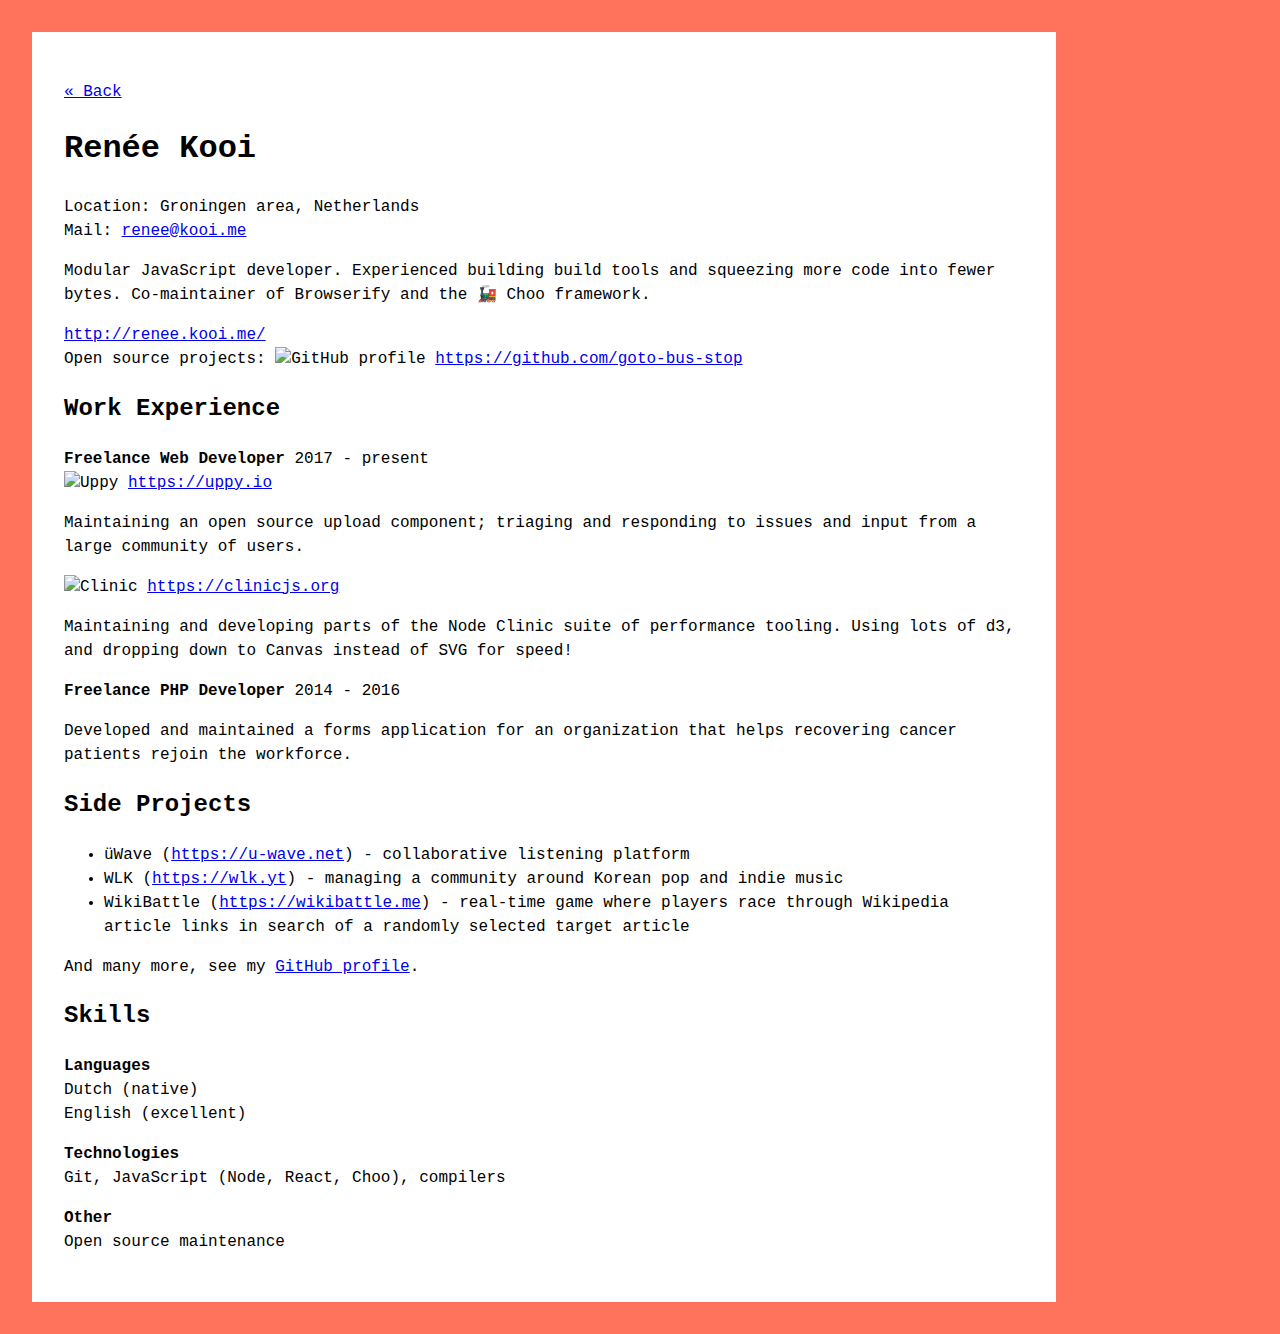
==== cv/index.html @ 8b1dacbf "Deploy goto-bus-stop/goto-bus-stop.github.io to github.com/goto-bus-stop/goto-bus-stop.github.io.git" ====
<!DOCTYPE html><html lang="en-US" dir="ltr"><head><meta charset="utf-8"><meta name="viewport" content="width=device-width, initial-scale=1.0"><script src="/9d01527485b2943f/bundle.js" defer integrity="sha512-nQFSdIWylD/cEnvXlBc1uxZVDsF7clhcb+rvymB2cYhrtKiZuYPA2Rxmu1rwzDS/lxaQJmTQwDzl/CQDT2RlQw=="></script><script>;(function(a){"use strict";var b=function(b,c,d){function e(a){return h.body?a():void setTimeout(function(){e(a)})}function f(){i.addEventListener&&i.removeEventListener("load",f),i.media=d||"all"}var g,h=a.document,i=h.createElement("link");if(c)g=c;else{var j=(h.body||h.getElementsByTagName("head")[0]).childNodes;g=j[j.length-1]}var k=h.styleSheets;i.rel="stylesheet",i.href=b,i.media="only x",e(function(){g.parentNode.insertBefore(i,c?g:g.nextSibling)});var l=function(a){for(var b=i.href,c=k.length;c--;)if(k[c].href===b)return a();setTimeout(function(){l(a)})};return i.addEventListener&&i.addEventListener("load",f),i.onloadcssdefined=l,l(f),i};"undefined"!=typeof exports?exports.loadCSS=b:a.loadCSS=b})("undefined"!=typeof global?global:this);;(function(a){if(a.loadCSS){var b=loadCSS.relpreload={};if(b.support=function(){try{return a.document.createElement("link").relList.supports("preload")}catch(b){return!1}},b.poly=function(){for(var b=a.document.getElementsByTagName("link"),c=0;c<b.length;c++){var d=b[c];"preload"===d.rel&&"style"===d.getAttribute("as")&&(a.loadCSS(d.href,d,d.getAttribute("media")),d.rel=null)}},!b.support()){b.poly();var c=a.setInterval(b.poly,300);a.addEventListener&&a.addEventListener("load",function(){b.poly(),a.clearInterval(c)}),a.attachEvent&&a.attachEvent("onload",function(){a.clearInterval(c)})}}})(this);</script><link rel="manifest" href="/manifest.json"><meta name="description" content=""><meta name="theme-color" content="#fff"><title></title><style>html{line-height:1.15;-webkit-text-size-adjust:100%;}body{margin:0;}h1{font-size:2em;margin:.67em 0;}a{background-color:transparent;}b,strong{font-weight:bolder;}img{border-style:none;}a,article,blockquote,body,code,dd,div,h1,h2,h3,h4,h5,h6,header,html,input[type=email],input[type=number],input[type=password],input[type=tel],input[type=text],input[type=url],li,main,ol,p,pre,table,td,textarea,th,tr,ul{box-sizing:border-box;}img{max-width:100%;}.code,code{font-family:Consolas,monaco,monospace;}.lh-copy{line-height:1.5;}.mw8{max-width:64rem;}.bg-white{background-color:#fff;}.bg-light-red{background-color:#ff725c;}.pa4{padding:2rem;}.ma4{margin:2rem;}</style><link rel="preload" as="style" href="/4756797eb9d18420/bundle.css" onload="this.rel='stylesheet'"></head>
      <body class="bg-light-red">
        
    <main class="code ma4 pa4 lh-copy bg-white mw8">
      <p><a href="/">« Back</a></p>
      <h1 id="ren-e-kooi">Renée Kooi</h1>
<p>Location: Groningen area, Netherlands<br>Mail: <a href="mailto:renee@kooi.me">renee@kooi.me</a>  </p>
<p>Modular JavaScript developer. Experienced building build tools and squeezing more code into fewer bytes. Co-maintainer of Browserify and the 🚂 Choo framework.</p>
<p><a href="http://renee.kooi.me/">http://renee.kooi.me/</a><br>Open source projects: <img src="/assets/github.png" alt="GitHub profile"> <a href="https://github.com/goto-bus-stop">https://github.com/goto-bus-stop</a></p>
<h2 id="work-experience">Work Experience</h2>
<p><strong>Freelance Web Developer</strong> 2017 - present<br><img src="/assets/uppy.png" alt="Uppy"> <a href="https://uppy.io">https://uppy.io</a></p>
<p>Maintaining an open source upload component; triaging and responding to issues and input from a large community of users.</p>
<p><img src="/assets/clinic.png" alt="Clinic"> <a href="https://clinicjs.org">https://clinicjs.org</a></p>
<p>Maintaining and developing parts of the Node Clinic suite of performance tooling. Using lots of d3, and dropping down to Canvas instead of SVG for speed!</p>
<p><strong>Freelance PHP Developer</strong> 2014 - 2016</p>
<p>Developed and maintained a forms application for an organization that helps recovering cancer patients rejoin the workforce.</p>
<h2 id="side-projects">Side Projects</h2>
<ul>
<li>üWave (<a href="https://u-wave.net">https://u-wave.net</a>) - collaborative listening platform</li>
<li>WLK (<a href="https://wlk.yt">https://wlk.yt</a>) - managing a community around Korean pop and indie music</li>
<li>WikiBattle (<a href="https://wikibattle.me">https://wikibattle.me</a>) - real-time game where players race through Wikipedia article links in search of a randomly selected target article</li>
</ul>
<p>And many more, see my <a href="https://github.com/goto-bus-stop">GitHub profile</a>.</p>
<h2 id="skills">Skills</h2>
<p><strong>Languages</strong><br>Dutch (native)<br>English (excellent)</p>
<p><strong>Technologies</strong><br>Git, JavaScript (Node, React, Choo), compilers</p>
<p><strong>Other</strong><br>Open source maintenance</p>

    </main>
  
      </body>
    </html>
---- 4756797eb9d18420/bundle.css ----
html{line-height:1.15;-webkit-text-size-adjust:100%}body{margin:0}h1{font-size:2em;margin:.67em 0}hr{box-sizing:content-box;height:0;overflow:visible}pre{font-family:monospace,monospace;font-size:1em}a{background-color:transparent}abbr[title]{border-bottom:none;text-decoration:underline;-webkit-text-decoration:underline dotted;text-decoration:underline dotted}b,strong{font-weight:bolder}code,kbd,samp{font-family:monospace,monospace;font-size:1em}small{font-size:80%}sub,sup{font-size:75%;line-height:0;position:relative;vertical-align:baseline}sub{bottom:-.25em}sup{top:-.5em}img{border-style:none}button,input,textarea{font-family:inherit;font-size:100%;line-height:1.15;margin:0}button,input{overflow:visible}button{text-transform:none}[type=button],[type=reset],[type=submit],button{-webkit-appearance:button}[type=button]::-moz-focus-inner,[type=reset]::-moz-focus-inner,[type=submit]::-moz-focus-inner,button::-moz-focus-inner{border-style:none;padding:0}[type=button]:-moz-focusring,[type=reset]:-moz-focusring,[type=submit]:-moz-focusring,button:-moz-focusring{outline:1px dotted ButtonText}textarea{overflow:auto}[type=checkbox],[type=radio]{box-sizing:border-box;padding:0}[type=number]::-webkit-inner-spin-button,[type=number]::-webkit-outer-spin-button{height:auto}[type=search]{-webkit-appearance:textfield;outline-offset:-2px}[type=search]::-webkit-search-decoration{-webkit-appearance:none}::-webkit-file-upload-button{-webkit-appearance:button;font:inherit}[hidden]{display:none}a,article,blockquote,body,code,dd,div,h1,h2,h3,h4,h5,h6,header,html,input[type=email],input[type=number],input[type=password],input[type=tel],input[type=text],input[type=url],li,main,ol,p,pre,table,td,textarea,th,tr,ul{box-sizing:border-box}img{max-width:100%}.bg-center{background-position:50%}.bg-center{background-repeat:no-repeat}.bg-right{background-position:100%}.bg-right{background-repeat:no-repeat}.bg-left{background-repeat:no-repeat;background-position:0}.br{border-right-style:solid;border-right-width:1px}.b--white{border-color:#fff}.b--white-90{border-color:hsla(0,0%,100%,.9)}.b--white-80{border-color:hsla(0,0%,100%,.8)}.b--white-70{border-color:hsla(0,0%,100%,.7)}.b--white-60{border-color:hsla(0,0%,100%,.6)}.b--white-50{border-color:hsla(0,0%,100%,.5)}.b--white-40{border-color:hsla(0,0%,100%,.4)}.b--white-30{border-color:hsla(0,0%,100%,.3)}.b--white-20{border-color:hsla(0,0%,100%,.2)}.b--white-10{border-color:hsla(0,0%,100%,.1)}.b--white-05{border-color:hsla(0,0%,100%,.05)}.b--white-025{border-color:hsla(0,0%,100%,.025)}.b--white-0125{border-color:hsla(0,0%,100%,.0125)}.b--dark-red{border-color:#e7040f}.b--red{border-color:#ff4136}.b--light-red{border-color:#ff725c}.br0{border-radius:0}.br1{border-radius:.125rem}.br2{border-radius:.25rem}.br3{border-radius:.5rem}.br4{border-radius:1rem}.br-100{border-radius:100%}.br--right{border-bottom-left-radius:0}.br--right{border-top-left-radius:0}.br--left{border-top-right-radius:0;border-bottom-right-radius:0}.br-0{border-right-width:0}.pre{overflow-x:auto;overflow-y:hidden;overflow:scroll}.right-0{right:0}.left-0{left:0}.right-1{right:1rem}.left-1{left:1rem}.right-2{right:2rem}.left-2{left:2rem}.right--1{right:-1rem}.left--1{left:-1rem}.right--2{right:-2rem}.left--2{left:-2rem}.cb{clear:both}.self-start{align-self:flex-start}.self-end{align-self:flex-end}.self-center{align-self:center}.code,code{font-family:Consolas,monaco,monospace}.i{font-style:italic}.normal{font-weight:400}.b{font-weight:700}.h1{height:1rem}.h2{height:2rem}.h3{height:4rem}.h4{height:8rem}.h5{height:16rem}.h-25{height:25%}.h-50{height:50%}.h-75{height:75%}.h-100{height:100%}.lh-title{line-height:1.25}.lh-copy{line-height:1.5}.link{text-decoration:none}.link,.link:active,.link:focus,.link:hover,.link:link,.link:visited{transition:color .15s ease-in}.link:focus{outline:1px dotted currentColor}.list{list-style-type:none}.mw-100{max-width:100%}.mw1{max-width:1rem}.mw2{max-width:2rem}.mw3{max-width:4rem}.mw4{max-width:8rem}.mw5{max-width:16rem}.mw6{max-width:32rem}.mw7{max-width:48rem}.mw8{max-width:64rem}.mw9{max-width:96rem}.w1{width:1rem}.w2{width:2rem}.w3{width:4rem}.w4{width:8rem}.w5{width:16rem}.w-10{width:10%}.w-20{width:20%}.w-25{width:25%}.w-30{width:30%}.w-33{width:33%}.w-34{width:34%}.w-40{width:40%}.w-50{width:50%}.w-60{width:60%}.w-70{width:70%}.w-75{width:75%}.w-80{width:80%}.w-90{width:90%}.w-100{width:100%}.o-100{opacity:1}.o-90{opacity:.9}.o-80{opacity:.8}.o-70{opacity:.7}.o-60{opacity:.6}.o-50{opacity:.5}.o-40{opacity:.4}.o-30{opacity:.3}.o-20{opacity:.2}.o-10{opacity:.1}.o-05{opacity:.05}.o-025{opacity:.025}.o-0{opacity:0}.white-90{color:hsla(0,0%,100%,.9)}.white-80{color:hsla(0,0%,100%,.8)}.white-70{color:hsla(0,0%,100%,.7)}.white-60{color:hsla(0,0%,100%,.6)}.white-50{color:hsla(0,0%,100%,.5)}.white-40{color:hsla(0,0%,100%,.4)}.white-30{color:hsla(0,0%,100%,.3)}.white-20{color:hsla(0,0%,100%,.2)}.white-10{color:hsla(0,0%,100%,.1)}.white{color:#fff}.dark-red{color:#e7040f}.red{color:#ff4136}.light-red{color:#ff725c}.bg-white-90{background-color:hsla(0,0%,100%,.9)}.bg-white-80{background-color:hsla(0,0%,100%,.8)}.bg-white-70{background-color:hsla(0,0%,100%,.7)}.bg-white-60{background-color:hsla(0,0%,100%,.6)}.bg-white-50{background-color:hsla(0,0%,100%,.5)}.bg-white-40{background-color:hsla(0,0%,100%,.4)}.bg-white-30{background-color:hsla(0,0%,100%,.3)}.bg-white-20{background-color:hsla(0,0%,100%,.2)}.bg-white-10{background-color:hsla(0,0%,100%,.1)}.bg-white{background-color:#fff}.bg-dark-red{background-color:#e7040f}.bg-red{background-color:#ff4136}.bg-light-red{background-color:#ff725c}.pa0{padding:0}.pa1{padding:.25rem}.pa2{padding:.5rem}.pa3{padding:1rem}.pa4{padding:2rem}.pa5{padding:4rem}.pa6{padding:8rem}.pa7{padding:16rem}.ma0{margin:0}.ma1{margin:.25rem}.ma2{margin:.5rem}.ma3{margin:1rem}.ma4{margin:2rem}.ma5{margin:4rem}.ma6{margin:8rem}.ma7{margin:16rem}.mt0{margin-top:0}.mt1{margin-top:.25rem}.mt2{margin-top:.5rem}.mt3{margin-top:1rem}.mt4{margin-top:2rem}.mt5{margin-top:4rem}.mt6{margin-top:8rem}.mt7{margin-top:16rem}.tr{text-align:right}.f-6{font-size:6rem}.f-5{font-size:5rem}.f1{font-size:3rem}.f2{font-size:2.25rem}.f3{font-size:1.5rem}.f4{font-size:1.25rem}.f5{font-size:1rem}.f6{font-size:.875rem}.f7{font-size:.75rem}.measure{max-width:30em}.center{margin-left:auto}.center{margin-right:auto}.pre{white-space:pre}.dim{opacity:1}.dim,.dim:focus,.dim:hover{transition:opacity .15s ease-in}.dim:focus,.dim:hover{opacity:.5}.dim:active{opacity:.8;transition:opacity .15s ease-out}.z-0{z-index:0}.z-1{z-index:1}.z-2{z-index:2}.z-3{z-index:3}.z-4{z-index:4}.z-5{z-index:5}.z-999{z-index:999}.z-9999{z-index:9999}.z-max{z-index:2147483647}@media screen and (min-width:30em) and (max-width:60em){.bg-center-m{background-position:50%}.bg-center-m{background-repeat:no-repeat}.bg-right-m{background-position:100%}.bg-right-m{background-repeat:no-repeat}.bg-left-m{background-repeat:no-repeat;background-position:0}.br-m{border-right-style:solid;border-right-width:1px}.br0-m{border-radius:0}.br1-m{border-radius:.125rem}.br2-m{border-radius:.25rem}.br3-m{border-radius:.5rem}.br4-m{border-radius:1rem}.br-100-m{border-radius:100%}.br--right-m{border-bottom-left-radius:0}.br--right-m{border-top-left-radius:0}.br--left-m{border-top-right-radius:0;border-bottom-right-radius:0}.br-0-m{border-right-width:0}.left-0-m{left:0}.right-0-m{right:0}.left-1-m{left:1rem}.right-1-m{right:1rem}.left-2-m{left:2rem}.right-2-m{right:2rem}.right--1-m{right:-1rem}.left--1-m{left:-1rem}.right--2-m{right:-2rem}.left--2-m{left:-2rem}.cb-m{clear:both}.self-start-m{align-self:flex-start}.self-end-m{align-self:flex-end}.self-center-m{align-self:center}.i-m{font-style:italic}.normal-m{font-weight:400}.b-m{font-weight:700}.h1-m{height:1rem}.h2-m{height:2rem}.h3-m{height:4rem}.h4-m{height:8rem}.h5-m{height:16rem}.h-25-m{height:25%}.h-50-m{height:50%}.h-75-m{height:75%}.h-100-m{height:100%}.lh-title-m{line-height:1.25}.lh-copy-m{line-height:1.5}.mw-100-m{max-width:100%}.mw1-m{max-width:1rem}.mw2-m{max-width:2rem}.mw3-m{max-width:4rem}.mw4-m{max-width:8rem}.mw5-m{max-width:16rem}.mw6-m{max-width:32rem}.mw7-m{max-width:48rem}.mw8-m{max-width:64rem}.mw9-m{max-width:96rem}.w1-m{width:1rem}.w2-m{width:2rem}.w3-m{width:4rem}.w4-m{width:8rem}.w5-m{width:16rem}.w-10-m{width:10%}.w-20-m{width:20%}.w-25-m{width:25%}.w-30-m{width:30%}.w-33-m{width:33%}.w-34-m{width:34%}.w-40-m{width:40%}.w-50-m{width:50%}.w-60-m{width:60%}.w-70-m{width:70%}.w-75-m{width:75%}.w-80-m{width:80%}.w-90-m{width:90%}.w-100-m{width:100%}.pa0-m{padding:0}.pa1-m{padding:.25rem}.pa2-m{padding:.5rem}.pa3-m{padding:1rem}.pa4-m{padding:2rem}.pa5-m{padding:4rem}.pa6-m{padding:8rem}.pa7-m{padding:16rem}.ma0-m{margin:0}.ma1-m{margin:.25rem}.ma2-m{margin:.5rem}.ma3-m{margin:1rem}.ma4-m{margin:2rem}.ma5-m{margin:4rem}.ma6-m{margin:8rem}.ma7-m{margin:16rem}.mt0-m{margin-top:0}.mt1-m{margin-top:.25rem}.mt2-m{margin-top:.5rem}.mt3-m{margin-top:1rem}.mt4-m{margin-top:2rem}.mt5-m{margin-top:4rem}.mt6-m{margin-top:8rem}.mt7-m{margin-top:16rem}.tr-m{text-align:right}.f-6-m{font-size:6rem}.f-5-m{font-size:5rem}.f1-m{font-size:3rem}.f2-m{font-size:2.25rem}.f3-m{font-size:1.5rem}.f4-m{font-size:1.25rem}.f5-m{font-size:1rem}.f6-m{font-size:.875rem}.f7-m{font-size:.75rem}.measure-m{max-width:30em}.center-m{margin-left:auto}.center-m{margin-right:auto}.pre-m{white-space:pre}}@media screen and (min-width:60em){.bg-center-l{background-position:50%}.bg-center-l{background-repeat:no-repeat}.bg-right-l{background-position:100%}.bg-right-l{background-repeat:no-repeat}.bg-left-l{background-repeat:no-repeat;background-position:0}.br-l{border-right-style:solid;border-right-width:1px}.br0-l{border-radius:0}.br1-l{border-radius:.125rem}.br2-l{border-radius:.25rem}.br3-l{border-radius:.5rem}.br4-l{border-radius:1rem}.br-100-l{border-radius:100%}.br--right-l{border-bottom-left-radius:0}.br--right-l{border-top-left-radius:0}.br--left-l{border-top-right-radius:0;border-bottom-right-radius:0}.br-0-l{border-right-width:0}.left-0-l{left:0}.right-0-l{right:0}.left-1-l{left:1rem}.right-1-l{right:1rem}.left-2-l{left:2rem}.right-2-l{right:2rem}.right--1-l{right:-1rem}.left--1-l{left:-1rem}.right--2-l{right:-2rem}.left--2-l{left:-2rem}.cb-l{clear:both}.self-start-l{align-self:flex-start}.self-end-l{align-self:flex-end}.self-center-l{align-self:center}.i-l{font-style:italic}.normal-l{font-weight:400}.b-l{font-weight:700}.h1-l{height:1rem}.h2-l{height:2rem}.h3-l{height:4rem}.h4-l{height:8rem}.h5-l{height:16rem}.h-25-l{height:25%}.h-50-l{height:50%}.h-75-l{height:75%}.h-100-l{height:100%}.lh-title-l{line-height:1.25}.lh-copy-l{line-height:1.5}.mw-100-l{max-width:100%}.mw1-l{max-width:1rem}.mw2-l{max-width:2rem}.mw3-l{max-width:4rem}.mw4-l{max-width:8rem}.mw5-l{max-width:16rem}.mw6-l{max-width:32rem}.mw7-l{max-width:48rem}.mw8-l{max-width:64rem}.mw9-l{max-width:96rem}.w1-l{width:1rem}.w2-l{width:2rem}.w3-l{width:4rem}.w4-l{width:8rem}.w5-l{width:16rem}.w-10-l{width:10%}.w-20-l{width:20%}.w-25-l{width:25%}.w-30-l{width:30%}.w-33-l{width:33%}.w-34-l{width:34%}.w-40-l{width:40%}.w-50-l{width:50%}.w-60-l{width:60%}.w-70-l{width:70%}.w-75-l{width:75%}.w-80-l{width:80%}.w-90-l{width:90%}.w-100-l{width:100%}.pa0-l{padding:0}.pa1-l{padding:.25rem}.pa2-l{padding:.5rem}.pa3-l{padding:1rem}.pa4-l{padding:2rem}.pa5-l{padding:4rem}.pa6-l{padding:8rem}.pa7-l{padding:16rem}.ma0-l{margin:0}.ma1-l{margin:.25rem}.ma2-l{margin:.5rem}.ma3-l{margin:1rem}.ma4-l{margin:2rem}.ma5-l{margin:4rem}.ma6-l{margin:8rem}.ma7-l{margin:16rem}.mt0-l{margin-top:0}.mt1-l{margin-top:.25rem}.mt2-l{margin-top:.5rem}.mt3-l{margin-top:1rem}.mt4-l{margin-top:2rem}.mt5-l{margin-top:4rem}.mt6-l{margin-top:8rem}.mt7-l{margin-top:16rem}.tr-l{text-align:right}.f-6-l{font-size:6rem}.f-5-l{font-size:5rem}.f1-l{font-size:3rem}.f2-l{font-size:2.25rem}.f3-l{font-size:1.5rem}.f4-l{font-size:1.25rem}.f5-l{font-size:1rem}.f6-l{font-size:.875rem}.f7-l{font-size:.75rem}.measure-l{max-width:30em}.center-l{margin-left:auto}.center-l{margin-right:auto}.pre-l{white-space:pre}}@media (max-width:425px){._e23239dd>.f1{font-size:2rem}}
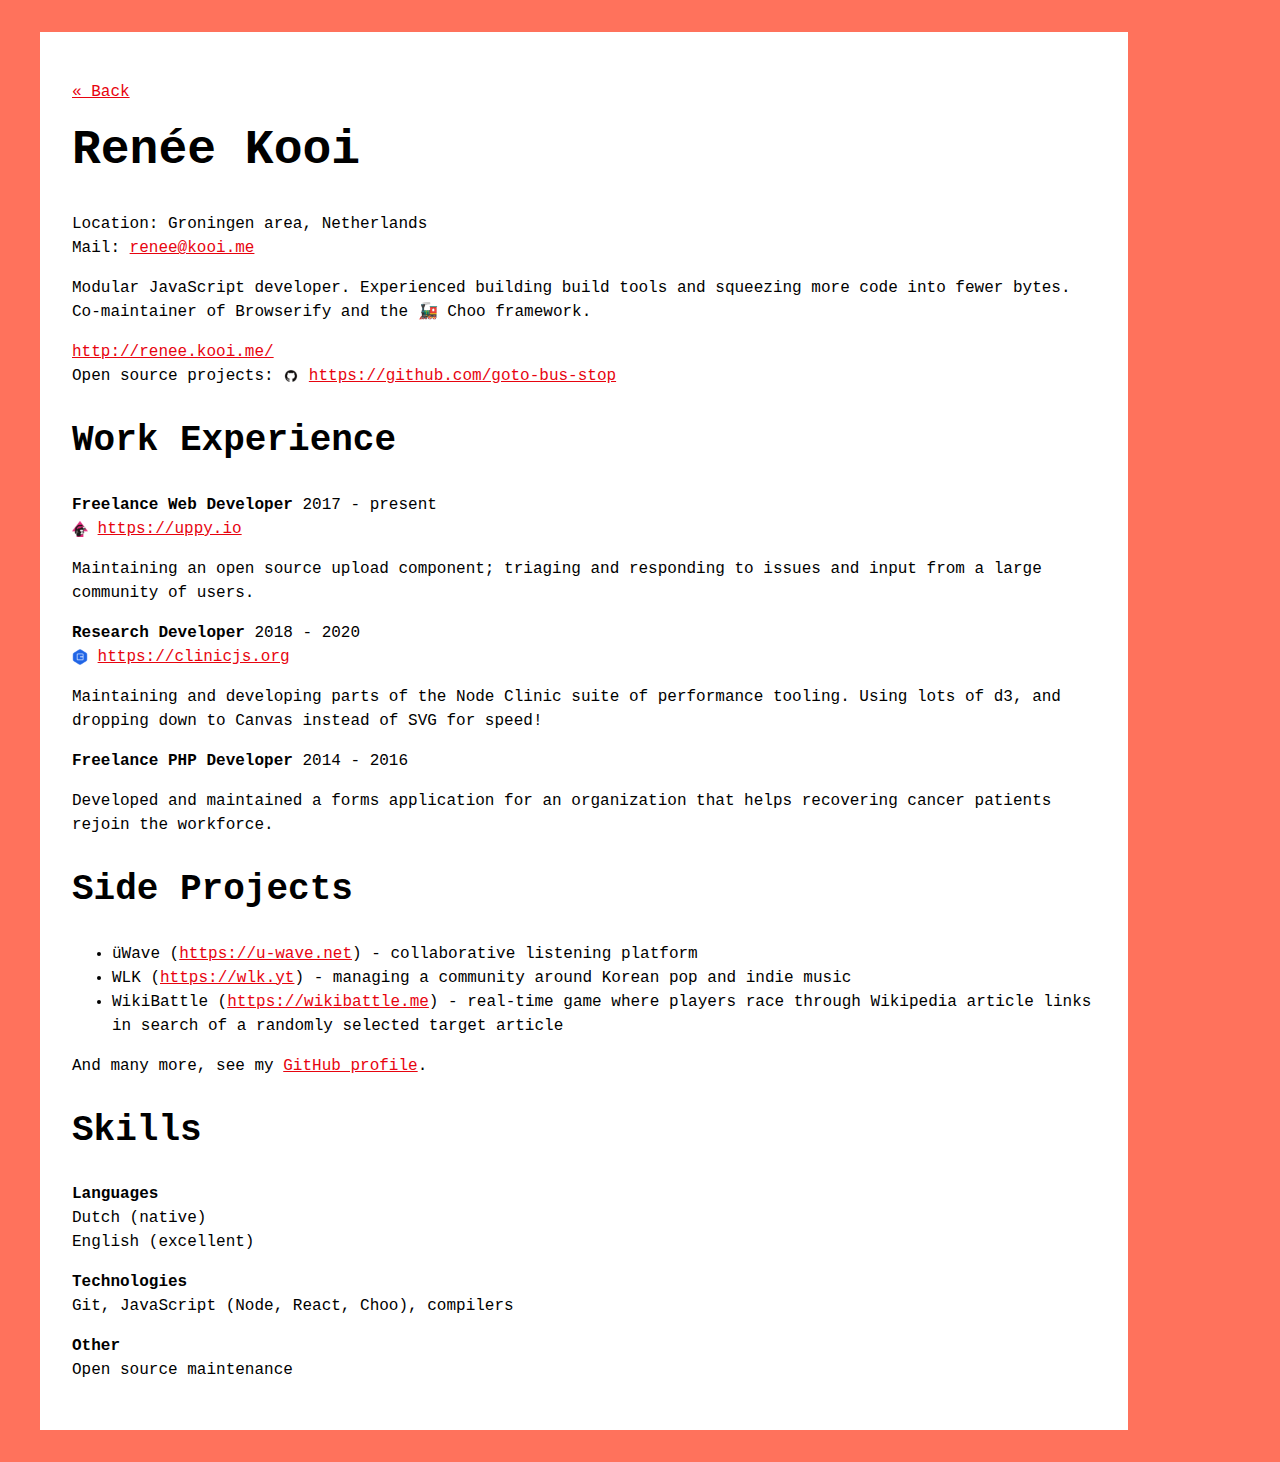
==== commit 220bbbf1: "remove choo" ====
--- a/cv/index.html
+++ b/cv/index.html
@@ -1,32 +1,91 @@
-<!DOCTYPE html><html lang="en-US" dir="ltr"><head><meta charset="utf-8"><meta name="viewport" content="width=device-width, initial-scale=1.0"><script src="/9d01527485b2943f/bundle.js" defer integrity="sha512-nQFSdIWylD/cEnvXlBc1uxZVDsF7clhcb+rvymB2cYhrtKiZuYPA2Rxmu1rwzDS/lxaQJmTQwDzl/CQDT2RlQw=="></script><script>;(function(a){"use strict";var b=function(b,c,d){function e(a){return h.body?a():void setTimeout(function(){e(a)})}function f(){i.addEventListener&&i.removeEventListener("load",f),i.media=d||"all"}var g,h=a.document,i=h.createElement("link");if(c)g=c;else{var j=(h.body||h.getElementsByTagName("head")[0]).childNodes;g=j[j.length-1]}var k=h.styleSheets;i.rel="stylesheet",i.href=b,i.media="only x",e(function(){g.parentNode.insertBefore(i,c?g:g.nextSibling)});var l=function(a){for(var b=i.href,c=k.length;c--;)if(k[c].href===b)return a();setTimeout(function(){l(a)})};return i.addEventListener&&i.addEventListener("load",f),i.onloadcssdefined=l,l(f),i};"undefined"!=typeof exports?exports.loadCSS=b:a.loadCSS=b})("undefined"!=typeof global?global:this);;(function(a){if(a.loadCSS){var b=loadCSS.relpreload={};if(b.support=function(){try{return a.document.createElement("link").relList.supports("preload")}catch(b){return!1}},b.poly=function(){for(var b=a.document.getElementsByTagName("link"),c=0;c<b.length;c++){var d=b[c];"preload"===d.rel&&"style"===d.getAttribute("as")&&(a.loadCSS(d.href,d,d.getAttribute("media")),d.rel=null)}},!b.support()){b.poly();var c=a.setInterval(b.poly,300);a.addEventListener&&a.addEventListener("load",function(){b.poly(),a.clearInterval(c)}),a.attachEvent&&a.attachEvent("onload",function(){a.clearInterval(c)})}}})(this);</script><link rel="manifest" href="/manifest.json"><meta name="description" content=""><meta name="theme-color" content="#fff"><title></title><style>html{line-height:1.15;-webkit-text-size-adjust:100%;}body{margin:0;}h1{font-size:2em;margin:.67em 0;}a{background-color:transparent;}b,strong{font-weight:bolder;}img{border-style:none;}a,article,blockquote,body,code,dd,div,h1,h2,h3,h4,h5,h6,header,html,input[type=email],input[type=number],input[type=password],input[type=tel],input[type=text],input[type=url],li,main,ol,p,pre,table,td,textarea,th,tr,ul{box-sizing:border-box;}img{max-width:100%;}.code,code{font-family:Consolas,monaco,monospace;}.lh-copy{line-height:1.5;}.mw8{max-width:64rem;}.bg-white{background-color:#fff;}.bg-light-red{background-color:#ff725c;}.pa4{padding:2rem;}.ma4{margin:2rem;}</style><link rel="preload" as="style" href="/4756797eb9d18420/bundle.css" onload="this.rel='stylesheet'"></head>
-      <body class="bg-light-red">
-        
-    <main class="code ma4 pa4 lh-copy bg-white mw8">
-      <p><a href="/">« Back</a></p>
-      <h1 id="ren-e-kooi">Renée Kooi</h1>
-<p>Location: Groningen area, Netherlands<br>Mail: <a href="mailto:renee@kooi.me">renee@kooi.me</a>  </p>
-<p>Modular JavaScript developer. Experienced building build tools and squeezing more code into fewer bytes. Co-maintainer of Browserify and the 🚂 Choo framework.</p>
-<p><a href="http://renee.kooi.me/">http://renee.kooi.me/</a><br>Open source projects: <img src="/assets/github.png" alt="GitHub profile"> <a href="https://github.com/goto-bus-stop">https://github.com/goto-bus-stop</a></p>
-<h2 id="work-experience">Work Experience</h2>
-<p><strong>Freelance Web Developer</strong> 2017 - present<br><img src="/assets/uppy.png" alt="Uppy"> <a href="https://uppy.io">https://uppy.io</a></p>
-<p>Maintaining an open source upload component; triaging and responding to issues and input from a large community of users.</p>
-<p><img src="/assets/clinic.png" alt="Clinic"> <a href="https://clinicjs.org">https://clinicjs.org</a></p>
-<p>Maintaining and developing parts of the Node Clinic suite of performance tooling. Using lots of d3, and dropping down to Canvas instead of SVG for speed!</p>
-<p><strong>Freelance PHP Developer</strong> 2014 - 2016</p>
-<p>Developed and maintained a forms application for an organization that helps recovering cancer patients rejoin the workforce.</p>
-<h2 id="side-projects">Side Projects</h2>
-<ul>
-<li>üWave (<a href="https://u-wave.net">https://u-wave.net</a>) - collaborative listening platform</li>
-<li>WLK (<a href="https://wlk.yt">https://wlk.yt</a>) - managing a community around Korean pop and indie music</li>
-<li>WikiBattle (<a href="https://wikibattle.me">https://wikibattle.me</a>) - real-time game where players race through Wikipedia article links in search of a randomly selected target article</li>
-</ul>
-<p>And many more, see my <a href="https://github.com/goto-bus-stop">GitHub profile</a>.</p>
-<h2 id="skills">Skills</h2>
-<p><strong>Languages</strong><br>Dutch (native)<br>English (excellent)</p>
-<p><strong>Technologies</strong><br>Git, JavaScript (Node, React, Choo), compilers</p>
-<p><strong>Other</strong><br>Open source maintenance</p>
-
-    </main>
-  
-      </body>
-    </html>+<!DOCTYPE html>
+<html lang="en-US" dir="ltr">
+<head>
+  <meta charset="utf-8">
+  <meta name="viewport" content="width=device-width, initial-scale=1.0">
+  <link rel="manifest" href="/manifest.json">
+  <meta name="description" content="">
+  <meta name="theme-color" content="#ff725c">
+  <title>cv - renee.kooi.me</title>
+  <link rel="stylesheet" href="/style.css">
+</head>
+<body>
+  <main>
+    <p><a href="/">« Back</a></p>
+    <h1>Renée Kooi</h1>
+    <p>
+      Location: Groningen area, Netherlands<br>Mail:
+      <a href="mailto:renee@kooi.me">renee@kooi.me</a>
+    </p>
+    <p>
+      Modular JavaScript developer. Experienced building build tools and
+      squeezing more code into fewer bytes. Co-maintainer of Browserify and
+      the 🚂 Choo framework.
+    </p>
+    <p>
+      <a href="http://renee.kooi.me/">http://renee.kooi.me/</a><br>
+      Open source projects:
+      <img class="icon" src="/assets/github.png" alt="GitHub profile"> <a href="https://github.com/goto-bus-stop">https://github.com/goto-bus-stop</a>
+    </p>
+    <h2 id="work-experience">Work Experience</h2>
+    <p>
+      <strong>Freelance Web Developer</strong> 2017 - present<br>
+      <img class="icon" src="/assets/uppy.png" alt="Uppy"> <a href="https://uppy.io">https://uppy.io</a>
+    </p>
+    <p>
+      Maintaining an open source upload component; triaging and responding to
+      issues and input from a large community of users.
+    </p>
+    <p>
+      <strong>Research Developer</strong> 2018 - 2020<br>
+      <img class="icon" src="/assets/clinic.png" alt="Clinic"> <a href="https://clinicjs.org">https://clinicjs.org</a>
+    </p>
+    <p>
+      Maintaining and developing parts of the Node Clinic suite of performance
+      tooling. Using lots of d3, and dropping down to Canvas instead of SVG
+      for speed!
+    </p>
+    <p>
+      <strong>Freelance PHP Developer</strong> 2014 - 2016
+    </p>
+    <p>
+      Developed and maintained a forms application for an organization that
+      helps recovering cancer patients rejoin the workforce.
+    </p>
+    <h2 id="side-projects">Side Projects</h2>
+    <ul>
+      <li>
+        üWave (<a href="https://u-wave.net">https://u-wave.net</a>) -
+        collaborative listening platform
+      </li>
+      <li>
+        WLK (<a href="https://wlk.yt">https://wlk.yt</a>) - managing a
+        community around Korean pop and indie music
+      </li>
+      <li>
+        WikiBattle (<a href="https://wikibattle.me">https://wikibattle.me</a>)
+        - real-time game where players race through Wikipedia article links in
+        search of a randomly selected target article
+      </li>
+    </ul>
+    <p>
+      And many more, see my
+      <a href="https://github.com/goto-bus-stop">GitHub profile</a>.
+    </p>
+    <h2 id="skills">Skills</h2>
+    <p>
+      <strong>Languages</strong><br>
+      Dutch (native)<br>
+      English (excellent)
+    </p>
+    <p>
+      <strong>Technologies</strong><br>
+      Git, JavaScript (Node, React, Choo), compilers
+    </p>
+    <p>
+      <strong>Other</strong><br>
+      Open source maintenance
+    </p>
+  </main>
+</body>
+</html>
--- a/style.css
+++ b/style.css
@@ -0,0 +1,43 @@
+body {
+  background-color: #ff725c;
+}
+
+main {
+  background-color: #fff;
+  margin: 2rem;
+  padding: 2rem;
+  line-height: 1.5;
+  max-width: 64rem;
+  font-family: Consolas, monaco, monospace;
+}
+
+h1 {
+  margin-top: 0;
+  line-height: 1.25;
+  font-size: 3rem;
+}
+
+h2 {
+  line-height: 1.25;
+  font-size: 2.25rem;
+}
+
+a {
+  color: #e7040f;
+  opacity: 1;
+  transition: opacity .15s ease-in;
+}
+a:hover, a:focus {
+  opacity: 0.5;
+  transition: opacity .15s ease-out;
+}
+a:active {
+  opacity: 0.8;
+  transition: opacity .15s ease-out;
+}
+
+img.icon {
+  width: 1rem;
+  height: 1rem;
+  vertical-align: middle;
+}
